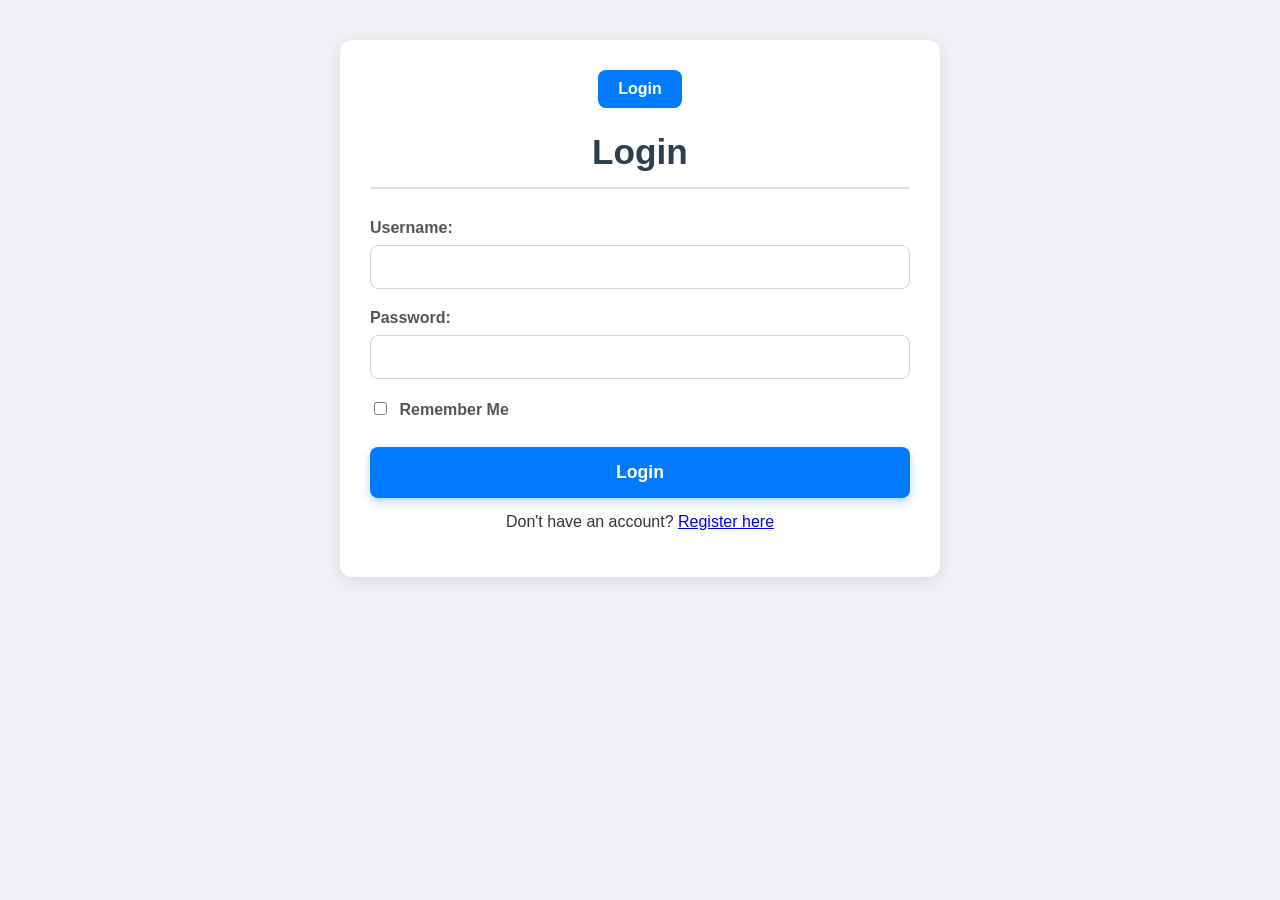
==== index.html @ ae739132 "," ====
<!DOCTYPE html>
<html lang="en">
<head>
    <meta charset="UTF-8">
    <meta name="viewport" content="width=device-width, initial-scale=1.0">
    <title>ISP Resource Request App</title>
    <style>
        /* General Body and Container Styling */
        body {
            font-family: 'Inter', sans-serif;
            margin: 0;
            padding: 20px;
            background-color: #f0f2f5;
            display: flex;
            justify-content: center;
            align-items: flex-start;
            min-height: 100vh;
            color: #333;
            box-sizing: border-box; /* Ensures padding is included in total width/height */
        }
        .container {
            background-color: #ffffff;
            padding: 30px;
            border-radius: 12px;
            box-shadow: 0 4px 20px rgba(0, 0, 0, 0.1);
            width: 100%;
            max-width: 600px;
            box-sizing: border-box;
            margin-top: 20px; /* Add some space from the top */
        }

        /* Heading Styling */
        h1 {
            color: #2c3e50;
            text-align: center;
            margin-bottom: 30px;
            font-size: 2.2em;
            font-weight: 700;
            border-bottom: 2px solid #e0e0e0;
            padding-bottom: 15px;
        }

        /* Form Group Styling */
        .form-group {
            margin-bottom: 20px;
        }
        label {
            display: block;
            margin-bottom: 8px;
            font-weight: 600;
            color: #555;
        }
        input[type="text"],
        input[type="email"],
        input[type="password"],
        input[type="number"],
        textarea,
        select {
            width: 100%;
            padding: 12px;
            border: 1px solid #ced4da;
            border-radius: 8px;
            box-sizing: border-box;
            font-size: 1em;
            color: #333;
            transition: border-color 0.3s ease, box-shadow 0.3s ease;
        }
        input[type="text"]:focus,
        input[type="email"]:focus,
        input[type="password"]:focus,
        input[type="number"]:focus,
        textarea:focus,
        select:focus {
            border-color: #007bff;
            box-shadow: 0 0 0 0.2rem rgba(0, 123, 255, 0.25);
            outline: none;
        }
        textarea {
            resize: vertical;
            min-height: 100px;
        }

        /* Button Styling */
        button {
            display: block;
            width: 100%;
            padding: 15px;
            background-color: #007bff;
            color: white;
            border: none;
            border-radius: 8px;
            font-size: 1.1em;
            font-weight: 600;
            cursor: pointer;
            transition: background-color 0.3s ease, transform 0.2s ease;
            box-shadow: 0 4px 10px rgba(0, 123, 255, 0.3);
        }
        button:hover {
            background-color: #0056b3;
            transform: translateY(-2px);
        }
        button:active {
            transform: translateY(0);
            box-shadow: 0 2px 5px rgba(0, 123, 255, 0.4);
        }

        /* Message Box Styling (for success/error messages) */
        .message-box {
            margin-top: 20px;
            padding: 15px;
            border-radius: 8px;
            text-align: center;
            font-weight: 600;
            display: none; /* Hidden by default */
        }
        .message-box.success {
            background-color: #d4edda;
            color: #155724;
            border: 1px solid #c3e6cb;
        }
        .message-box.error {
            background-color: #f8d7da;
            color: #721c24;
            border: 1px solid #f5c6cb;
        }
        .message-box.info {
            background-color: #d1ecf1;
            color: #0c5460;
            border: 1px solid #bee5eb;
        }

        /* Page specific display */
        .page {
            display: none; /* All pages hidden by default */
        }
        .page.active {
            display: block; /* Only active page is shown */
        }

        /* Navigation Styling */
        nav {
            margin-bottom: 20px;
            text-align: center;
        }
        nav button {
            width: auto;
            display: inline-block;
            margin: 0 10px;
            padding: 10px 20px;
            font-size: 1em;
            background-color: #6c757d; /* Grey for nav buttons */
            box-shadow: none;
        }
        nav button:hover {
            background-color: #5a6268;
            transform: none; /* No translateY for nav buttons on hover */
        }
        nav button.active {
            background-color: #007bff; /* Highlight active nav button */
        }

        /* Responsive adjustments */
        @media (max-width: 768px) {
            body {
                padding: 15px;
                align-items: stretch;
            }
            .container {
                padding: 20px;
                border-radius: 8px;
                box-shadow: 0 2px 10px rgba(0, 0, 0, 0.08);
            }
            h1 {
                font-size: 1.8em;
                margin-bottom: 20px;
            }
            button {
                padding: 12px;
                font-size: 1em;
            }
            nav button {
                margin: 5px;
                padding: 8px 15px;
            }
        }
    </style>
</head>
<body>
    <div class="container">
        <nav>
            <button id="navLoginBtn" class="active">Login</button>
            <button id="navDashboardBtn">Dashboard</button>
            <button id="navRequestsBtn">Requests</button>
        </nav>

        <!-- Login Page -->
        <div id="loginPage" class="page active">
            <h1>Login</h1>
            <form id="loginForm">
                <div class="form-group">
                    <label for="loginUsername">Username:</label>
                    <input type="text" id="loginUsername" required>
                </div>
                <div class="form-group">
                    <label for="loginPassword">Password:</label>
                    <input type="password" id="loginPassword" required>
                </div>
                <div class="form-group">
                    <input type="checkbox" id="rememberMeLogin">
                    <label for="rememberMeLogin" style="display: inline-block; margin-left: 5px;">Remember Me</label>
                </div>
                <button type="submit">Login</button>
                <div class="message-box" id="loginMessageBox"></div>
                <p style="text-align: center; margin-top: 15px;">
                    Don't have an account? <a href="#" id="showRegister">Register here</a>
                </p>
            </form>
        </div>

        <!-- Registration Page (Initially hidden, shown via JS) -->
        <div id="registerPage" class="page">
            <h1>Register</h1>
            <form id="registerForm">
                <div class="form-group">
                    <label for="registerUsername">Username:</label>
                    <input type="text" id="registerUsername" required>
                </div>
                <div class="form-group">
                    <label for="registerPassword">Password:</label>
                    <input type="password" id="registerPassword" required>
                </div>
                <div class="form-group">
                    <input type="checkbox" id="rememberMeRegister">
                    <label for="rememberMeRegister" style="display: inline-block; margin-left: 5px;">Remember Me</label>
                </div>
                <button type="submit">Register</button>
                <div class="message-box" id="registerMessageBox"></div>
                <p style="text-align: center; margin-top: 15px;">
                    Already have an account? <a href="#" id="showLogin">Login here</a>
                </p>
            </form>
        </div>

        <!-- Dashboard Page -->
        <div id="dashboardPage" class="page">
            <h1>Dashboard</h1>
            <p>Welcome, <span id="currentUsername"></span>! Your role: <span id="currentUserRole"></span></p>
            <form id="resourceRequestForm">
                <div class="form-group">
                    <label for="itemDescription">Item Description:</label>
                    <input type="text" id="itemDescription" placeholder="e.g., Cisco Catalyst 9k Switch" required>
                </div>
                <div class="form-group">
                    <label for="price">Price (KES):</label>
                    <input type="number" id="price" min="0" step="any" required>
                    <p id="priceError" style="color: red; font-size: 0.9em; margin-top: 5px; display: none;">Price exceeds available budget!</p>
                </div>
                <div class="form-group">
                    <label for="requestDate">Date:</label>
                    <input type="date" id="requestDate" required>
                </div>
                <button type="submit">Submit Request</button>
                <div class="message-box" id="dashboardMessageBox"></div>
            </form>
            <p style="margin-top: 20px;">Total Available Budget: KES <span id="availableBudget">100,000</span></p>
            <p>Balance After Approval: KES <span id="balanceAfterApproval">100,000</span></p>
        </div>

        <!-- Requests Page -->
        <div id="requestsPage" class="page">
            <h1>Requests</h1>
            <div id="requestsList">
                <p style="text-align: center;">No requests submitted yet.</p>
                <!-- Requests will be dynamically loaded here -->
            </div>
        </div>
    </div>

    <script>
        document.addEventListener('DOMContentLoaded', () => {
            console.log('JavaScript loaded and DOM content parsed.');

            // --- User/Auth Simulation Variables (Moved to top of DOMContentLoaded) ---
            let users = JSON.parse(localStorage.getItem('users')) || [];
            let currentUser = JSON.parse(localStorage.getItem('currentUser')) || null;
            const ADMIN_USERNAME = 'admin'; // Hardcoded admin username for initial setup
            const INITIAL_BUDGET = 100000;
            let currentBudget = parseFloat(localStorage.getItem('currentBudget')) || INITIAL_BUDGET;

            // --- Page Navigation Logic ---
            const pages = document.querySelectorAll('.page');
            const navButtons = document.querySelectorAll('nav button');

            function showPage(pageId) {
                pages.forEach(page => page.classList.remove('active'));
                navButtons.forEach(button => button.classList.remove('active'));

                document.getElementById(pageId).classList.add('active');
                if (pageId === 'loginPage' || pageId === 'registerPage') {
                    document.getElementById('navLoginBtn').classList.add('active');
                } else if (pageId === 'dashboardPage') {
                    document.getElementById('navDashboardBtn').classList.add('active');
                } else if (pageId === 'requestsPage') {
                    document.getElementById('navRequestsBtn').classList.add('active');
                }
                updateNavigationVisibility(); // Call this to hide nav when logged out
            }

            function showMessageBox(messageBoxId, message, type) {
                const msgBox = document.getElementById(messageBoxId);
                msgBox.textContent = message;
                msgBox.className = `message-box ${type}`; // Reset classes then add new type
                msgBox.style.display = 'block';
                setTimeout(() => {
                    msgBox.style.display = 'none';
                    msgBox.textContent = '';
                }, 5000); // Hide after 5 seconds
            }

            // Initial page load logic after variables are defined
            updateNavigationVisibility();
            if (currentUser) {
                showPage('dashboardPage');
            } else {
                showPage('loginPage');
            }


            // Navigation button event listeners
            document.getElementById('navLoginBtn').addEventListener('click', () => {
                showPage('loginPage');
                // If user clicks login when logged in, log them out
                if (currentUser) {
                    logoutUser();
                }
            });
            document.getElementById('navDashboardBtn').addEventListener('click', () => {
                if (currentUser) {
                    showPage('dashboardPage');
                } else {
                    showMessageBox('loginMessageBox', 'Please log in to access the dashboard.', 'info');
                    showPage('loginPage');
                }
            });
            document.getElementById('navRequestsBtn').addEventListener('click', () => {
                if (currentUser) {
                    showPage('requestsPage');
                } else {
                    showMessageBox('loginMessageBox', 'Please log in to view requests.', 'info');
                    showPage('loginPage');
                }
            });

            // Toggle between login and register forms
            document.getElementById('showRegister').addEventListener('click', (e) => {
                e.preventDefault();
                showPage('registerPage');
            });
            document.getElementById('showLogin').addEventListener('click', (e) => {
                e.preventDefault();
                showPage('loginPage');
            });

            // --- Utility Functions ---
            function saveUsers() {
                localStorage.setItem('users', JSON.stringify(users));
            }

            function saveCurrentUser() {
                localStorage.setItem('currentUser', JSON.stringify(currentUser));
                updateNavigationVisibility();
            }

            function updateBudget(amount) {
                currentBudget = amount;
                localStorage.setItem('currentBudget', currentBudget.toString());
                document.getElementById('availableBudget').textContent = currentBudget.toLocaleString();
                document.getElementById('balanceAfterApproval').textContent = currentBudget.toLocaleString(); // Initially same as available
            }

            function logoutUser() {
                currentUser = null;
                localStorage.removeItem('currentUser'); // Ensure localStorage is cleared on logout
                sessionStorage.removeItem('currentUser'); // Clear session storage as well
                saveCurrentUser(); // Will set currentUser to null and update UI
                showPage('loginPage');
                showMessageBox('loginMessageBox', 'You have been logged out.', 'info');
            }

            // Function to update visibility of navigation buttons based on login status
            function updateNavigationVisibility() {
                const loggedIn = currentUser !== null;
                document.getElementById('navDashboardBtn').style.display = loggedIn ? 'inline-block' : 'none';
                document.getElementById('navRequestsBtn').style.display = loggedIn ? 'inline-block' : 'none';
                document.getElementById('navLoginBtn').textContent = loggedIn ? 'Logout' : 'Login';
                if (loggedIn) {
                    document.getElementById('currentUsername').textContent = currentUser.username;
                    document.getElementById('currentUserRole').textContent = currentUser.role;
                }
            }

            // Initialize budget on first load if not set
            if (!localStorage.getItem('currentBudget')) {
                updateBudget(INITIAL_BUDGET);
            } else {
                 document.getElementById('availableBudget').textContent = currentBudget.toLocaleString();
                 document.getElementById('balanceAfterApproval').textContent = currentBudget.toLocaleString();
            }

            // --- Registration Logic ---
            const registerForm = document.getElementById('registerForm');
            registerForm.addEventListener('submit', (e) => {
                e.preventDefault();
                const username = document.getElementById('registerUsername').value.trim();
                const password = document.getElementById('registerPassword').value;
                const rememberMe = document.getElementById('rememberMeRegister').checked;
                const registerMessageBox = document.getElementById('registerMessageBox');

                if (username.length < 3 || password.length < 6) {
                    showMessageBox('registerMessageBox', 'Username must be at least 3 characters and password at least 6 characters.', 'error');
                    return;
                }

                if (users.some(user => user.username === username)) {
                    showMessageBox('registerMessageBox', 'Username already exists.', 'error');
                    return;
                }

                let role = 'employee';
                // First registered user is the admin (simulation for developer role)
                if (users.length === 0 && username.toLowerCase() === ADMIN_USERNAME) {
                    role = 'admin';
                }

                const newUser = { username, password, role };
                users.push(newUser);
                saveUsers();
                showMessageBox('registerMessageBox', `Registration successful! You are now a ${role}.`, 'success');

                if (rememberMe || role === 'admin') { // Admins are always "remembered" for this simulation
                    currentUser = newUser;
                    saveCurrentUser();
                    showPage('dashboardPage');
                } else {
                    showPage('loginPage');
                }
                registerForm.reset();
            });

            // --- Login Logic ---
            const loginForm = document.getElementById('loginForm');
            loginForm.addEventListener('submit', (e) => {
                e.preventDefault();
                const username = document.getElementById('loginUsername').value.trim();
                const password = document.getElementById('loginPassword').value;
                const rememberMe = document.getElementById('rememberMeLogin').checked;
                const loginMessageBox = document.getElementById('loginMessageBox');

                const foundUser = users.find(user => user.username === username && user.password === password);

                if (foundUser) {
                    currentUser = foundUser;
                    if (rememberMe) {
                        saveCurrentUser(); // Persist login
                    } else {
                        sessionStorage.setItem('currentUser', JSON.stringify(foundUser)); // Session-only login
                        localStorage.removeItem('currentUser'); // Clear any "remembered" login
                    }
                    showMessageBox('loginMessageBox', `Welcome, ${currentUser.username}! You are logged in as ${currentUser.role}.`, 'success');
                    showPage('dashboardPage');
                } else {
                    showMessageBox('loginMessageBox', 'Invalid username or password.', 'error');
                }
            });

            // --- Dashboard Logic (Resource Request) ---
            const resourceRequestForm = document.getElementById('resourceRequestForm');
            const priceInput = document.getElementById('price');
            const priceError = document.getElementById('priceError');

            priceInput.addEventListener('input', () => {
                if (parseFloat(priceInput.value) > currentBudget) {
                    priceError.style.display = 'block';
                } else {
                    priceError.style.display = 'none';
                }
            });

            resourceRequestForm.addEventListener('submit', (e) => {
                e.preventDefault();
                if (!currentUser || currentUser.role !== 'employee') {
                    showMessageBox('dashboardMessageBox', 'Only employees can submit requests.', 'error');
                    return;
                }

                const itemDescription = document.getElementById('itemDescription').value.trim();
                const price = parseFloat(priceInput.value);
                const requestDate = document.getElementById('requestDate').value;

                if (!itemDescription || isNaN(price) || price <= 0 || !requestDate) {
                    showMessageBox('dashboardMessageBox', 'Please fill all request fields correctly.', 'error');
                    return;
                }

                if (price > currentBudget) {
                    showMessageBox('dashboardMessageBox', 'Cannot submit: Price exceeds available budget.', 'error');
                    return;
                }

                let requests = JSON.parse(localStorage.getItem('requests')) || [];
                const newRequest = {
                    id: Date.now(), // Simple unique ID
                    employeeName: currentUser.username,
                    itemDescription,
                    price,
                    requestDate,
                    status: 'pending', // Initial status
                    approvals: [],    // Array to store approver names and dates
                    disapprovals: []  // Array to store disapprovals
                };
                requests.push(newRequest);
                localStorage.setItem('requests', JSON.stringify(requests));
                showMessageBox('dashboardMessageBox', 'Resource request submitted successfully!', 'success');
                resourceRequestForm.reset();
                priceError.style.display = 'none'; // Hide error after successful submission
                // No budget deduction on submission, only on approval (simulated)
            });

            // --- Requests Page Logic ---
            const requestsListDiv = document.getElementById('requestsList');

            function renderRequests() {
                let requests = JSON.parse(localStorage.getItem('requests')) || [];
                requestsListDiv.innerHTML = ''; // Clear existing list

                if (requests.length === 0) {
                    requestsListDiv.innerHTML = '<p style="text-align: center;">No requests submitted yet.</p>';
                    return;
                }

                requests.forEach(request => {
                    const requestDiv = document.createElement('div');
                    requestDiv.classList.add('request-item');
                    // Add some basic styling for request items
                    requestDiv.style.border = '1px solid #ddd';
                    requestDiv.style.padding = '15px';
                    requestDiv.style.marginBottom = '15px';
                    requestDiv.style.borderRadius = '8px';
                    requestDiv.style.backgroundColor = '#fdfdfd';
                    requestDiv.style.boxShadow = '0 2px 5px rgba(0,0,0,0.05)';

                    let statusColor = '#6c757d'; // Default grey for pending
                    if (request.status === 'approved') {
                        statusColor = '#28a745'; // Green
                    } else if (request.status === 'disapproved') {
                        statusColor = '#dc3545'; // Red
                    }

                    let approvalDetailsHtml = '';
                    if (request.approvals && request.approvals.length > 0) {
                        approvalDetailsHtml += `<p style="font-weight: 600; margin-top: 10px;">Approvals:</p>`;
                        request.approvals.forEach(approval => {
                            approvalDetailsHtml += `<p style="margin-left: 15px; font-size: 0.9em;">- ${approval.name} on ${approval.date}</p>`;
                        });
                    }
                    if (request.disapprovals && request.disapprovals.length > 0) {
                        approvalDetailsHtml += `<p style="font-weight: 600; margin-top: 10px;">Disapprovals:</p>`;
                        request.disapprovals.forEach(disapproval => {
                            disapprovalDetailsHtml += `<p style="margin-left: 15px; font-size: 0.9em;">- ${disapproval.name} on ${disapproval.date}</p>`;
                        });
                    }


                    requestDiv.innerHTML = `
                        <h3 style="margin-top: 0; color: #007bff;">${request.itemDescription}</h3>
                        <p><strong>Requested By:</strong> ${request.employeeName}</p>
                        <p><strong>Price:</strong> KES ${request.price.toLocaleString()}</p>
                        <p><strong>Date Requested:</strong> ${request.requestDate}</p>
                        <p><strong>Status:</strong> <span style="color: ${statusColor}; font-weight: 700;">${request.status.toUpperCase()}</span></p>
                        ${approvalDetailsHtml}
                        <div class="employer-actions" style="margin-top: 20px; ${currentUser && (currentUser.role === 'employer' || currentUser.role === 'admin') ? 'display: block;' : 'display: none;'}">
                            <h4 style="margin-top: 0; color: #555;">Employer Actions:</h4>
                            <div style="display: flex; gap: 10px; align-items: center; margin-bottom: 10px;">
                                <input type="radio" id="approve-${request.id}" name="action-${request.id}" value="approve" ${request.approvals.some(a => a.name === currentUser?.username) ? 'checked' : ''} ${request.disapprovals.some(d => d.name === currentUser?.username) ? 'disabled' : ''}>
                                <label for="approve-${request.id}">Approve</label>

                                <input type="radio" id="disapprove-${request.id}" name="action-${request.id}" value="disapprove" ${request.disapprovals.some(d => d.name === currentUser?.username) ? 'checked' : ''} ${request.approvals.some(a => a.name === currentUser?.username) ? 'disabled' : ''}>
                                <label for="disapprove-${request.id}">Disapprove</label>

                                <input type="date" id="actionDate-${request.id}" style="width: auto; flex-grow: 1;">
                            </div>
                            <button class="action-btn" data-id="${request.id}" style="padding: 10px; font-size: 0.9em; width: auto;">Record Decision</button>
                        </div>
                    `;
                    requestsListDiv.appendChild(requestDiv);

                    // Add event listener for action buttons
                    if (currentUser && (currentUser.role === 'employer' || currentUser.role === 'admin')) {
                        const actionBtn = requestDiv.querySelector(`.action-btn[data-id="${request.id}"]`);
                        actionBtn.addEventListener('click', () => handleRequestAction(request.id));

                        // Set default date to today for employer actions
                        const actionDateInput = requestDiv.querySelector(`#actionDate-${request.id}`);
                        const today = new Date().toISOString().split('T')[0];
                        actionDateInput.value = today;
                    }
                });
            }

            function handleRequestAction(requestId) {
                let requests = JSON.parse(localStorage.getItem('requests')) || [];
                let requestToUpdate = requests.find(req => req.id === requestId);

                if (!requestToUpdate) return;

                const approveRadio = document.getElementById(`approve-${requestId}`);
                const disapproveRadio = document.getElementById(`disapprove-${requestId}`);
                const actionDate = document.getElementById(`actionDate-${requestId}`).value;

                if (!actionDate) {
                    showMessageBox('dashboardMessageBox', 'Please select an action date.', 'error');
                    return;
                }

                if (!approveRadio.checked && !disapproveRadio.checked) {
                    showMessageBox('dashboardMessageBox', 'Please select either Approve or Disapprove.', 'error');
                    return;
                }

                // Remove previous decision by current user, if any
                requestToUpdate.approvals = requestToUpdate.approvals.filter(a => a.name !== currentUser.username);
                requestToUpdate.disapprovals = requestToUpdate.disapprovals.filter(d => d.name !== currentUser.username);

                const decision = { name: currentUser.username, date: actionDate };

                if (approveRadio.checked) {
                    requestToUpdate.approvals.push(decision);
                } else if (disapproveRadio.checked) {
                    requestToUpdate.disapprovals.push(decision);
                }

                // Update request status based on approvals/disapprovals
                // Simulate 4 board members approval
                const totalApprovers = 4; // This is a simulated number of board members required
                if (requestToUpdate.approvals.length >= totalApprovers) {
                    requestToUpdate.status = 'approved';
                    // Deduct budget if approved
                    let newBudget = currentBudget - requestToUpdate.price;
                    updateBudget(newBudget);
                    showMessageBox('dashboardMessageBox', `Request for "${requestToUpdate.itemDescription}" approved and budget updated!`, 'success');
                } else if (requestToUpdate.disapprovals.length > 0 && requestToUpdate.disapprovals.length === totalApprovers - 1) { // If 3 disapprove (meaning 1 less than totalApprovers)
                    requestToUpdate.status = 'disapproved';
                    showMessageBox('dashboardMessageBox', `Request for "${requestToUpdate.itemDescription}" disapproved.`, 'error');
                } else {
                    requestToUpdate.status = 'pending...'; // Still pending if not fully approved/disapproved
                }

                localStorage.setItem('requests', JSON.stringify(requests));
                renderRequests(); // Re-render to show updated status and approvals
            }


            // Listen for page changes to re-render requests if on the requests page
            document.querySelectorAll('nav button').forEach(button => {
                button.addEventListener('click', () => {
                    if (button.id === 'navRequestsBtn' && currentUser) {
                        renderRequests();
                    }
                });
            });

            // Initial render if user is already logged in and on requests page
            if (currentUser && document.getElementById('requestsPage').classList.contains('active')) {
                renderRequests();
            }
        });
    </script>
</body>
</html>
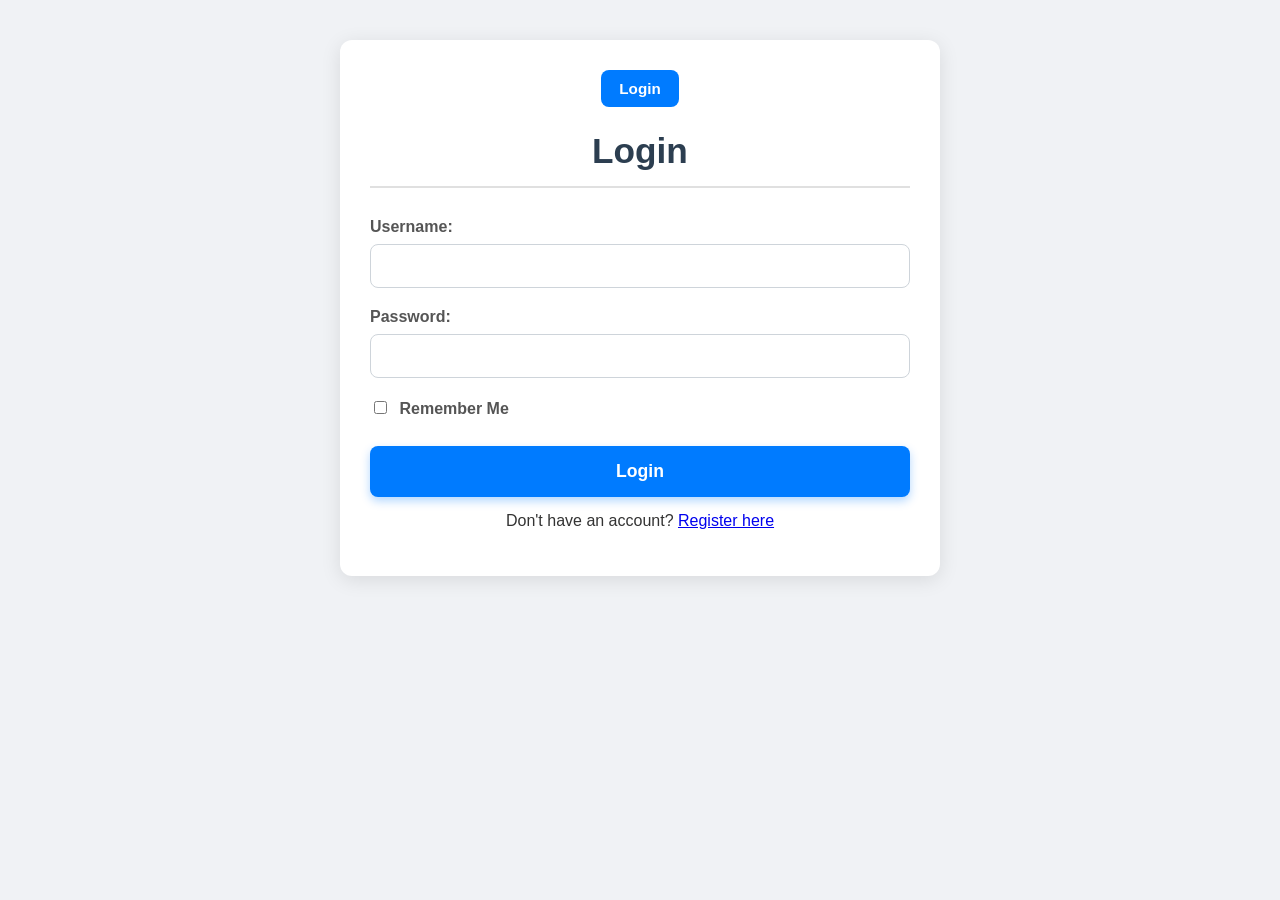
==== commit a56b0ebc: "," ====
--- a/index.html
+++ b/index.html
@@ -145,11 +145,12 @@
         nav button {
             width: auto;
             display: inline-block;
-            margin: 0 10px;
-            padding: 10px 20px;
-            font-size: 1em;
+            margin: 0 5px; /* Slightly reduced margin */
+            padding: 10px 18px; /* Slightly reduced padding */
+            font-size: 0.95em; /* Slightly smaller font */
             background-color: #6c757d; /* Grey for nav buttons */
             box-shadow: none;
+            transition: background-color 0.3s ease, transform 0.2s ease;
         }
         nav button:hover {
             background-color: #5a6268;
@@ -179,9 +180,108 @@
                 font-size: 1em;
             }
             nav button {
-                margin: 5px;
-                padding: 8px 15px;
-            }
+                margin: 5px 3px; /* Even smaller margin */
+                padding: 8px 12px; /* Even smaller padding */
+                font-size: 0.85em; /* Smaller font for nav buttons */
+            }
+        }
+
+        /* User List Specific Styling */
+        .user-item {
+            border: 1px solid #e0e0e0;
+            padding: 15px;
+            margin-bottom: 15px;
+            border-radius: 8px;
+            background-color: #fdfdfd;
+            box-shadow: 0 2px 5px rgba(0,0,0,0.03);
+            display: flex;
+            justify-content: space-between;
+            align-items: center;
+            flex-wrap: wrap; /* Allow wrapping on smaller screens */
+            gap: 10px; /* Space between flex items */
+        }
+        .user-info {
+            flex-grow: 1;
+            /* margin-right: 15px; */ /* Removed as gap handles spacing */
+        }
+        .user-info p {
+            margin: 5px 0;
+        }
+        .user-info .username {
+            font-weight: 700;
+            color: #2c3e50;
+            font-size: 1.1em;
+        }
+        .user-info .role {
+            font-style: italic;
+            color: #666;
+            font-size: 0.95em;
+        }
+        .user-actions {
+            display: flex;
+            gap: 8px; /* Space between buttons */
+            flex-wrap: wrap; /* Allow buttons to wrap */
+            justify-content: flex-end; /* Align buttons to the right */
+        }
+        .user-actions button {
+            width: auto;
+            padding: 8px 15px;
+            font-size: 0.9em;
+            box-shadow: none;
+            /* margin-left: 10px; */ /* Removed as gap handles spacing */
+            flex-shrink: 0; /* Prevent button from shrinking */
+        }
+        .user-actions .promote-btn {
+            background-color: #28a745; /* Green for promote */
+        }
+        .user-actions .promote-btn:hover {
+            background-color: #218838;
+        }
+        .user-actions .delete-btn {
+            background-color: #dc3545; /* Red for delete */
+        }
+        .user-actions .delete-btn:hover {
+            background-color: #c82333;
+        }
+        .user-actions button:disabled {
+            background-color: #cccccc;
+            cursor: not-allowed;
+        }
+
+        /* Request Item Styling */
+        .request-item {
+            border: 1px solid #ddd;
+            padding: 15px;
+            margin-bottom: 15px;
+            border-radius: 8px;
+            background-color: #fdfdfd;
+            box-shadow: 0 2px 5px rgba(0,0,0,0.05);
+            position: relative; /* For delete button positioning */
+        }
+        .request-actions {
+            margin-top: 15px;
+            display: flex;
+            gap: 10px;
+            justify-content: flex-end; /* Align to right */
+        }
+        .request-actions .delete-request-btn {
+            background-color: #dc3545; /* Red */
+            color: white;
+            padding: 8px 12px;
+            font-size: 0.9em;
+            border-radius: 5px;
+            cursor: pointer;
+            width: auto;
+            display: inline-block; /* Override display: block from general button style */
+            box-shadow: none;
+            transition: background-color 0.3s ease;
+        }
+        .request-actions .delete-request-btn:hover {
+            background-color: #c82333;
+        }
+        .request-actions .delete-request-btn:disabled {
+            background-color: #cccccc;
+            cursor: not-allowed;
         }
     </style>
 </head>
@@ -191,6 +291,7 @@
             <button id="navLoginBtn" class="active">Login</button>
             <button id="navDashboardBtn">Dashboard</button>
             <button id="navRequestsBtn">Requests</button>
+            <button id="navUsersBtn" style="display: none;">Users</button> <!-- New button for Admin -->
         </nav>
 
         <!-- Login Page -->
@@ -273,6 +374,17 @@
                 <p style="text-align: center;">No requests submitted yet.</p>
                 <!-- Requests will be dynamically loaded here -->
             </div>
+            <div class="message-box" id="requestsMessageBox"></div>
+        </div>
+
+        <!-- User Management Page (New Page) -->
+        <div id="userManagementPage" class="page">
+            <h1>User Management</h1>
+            <div id="userList">
+                <p style="text-align: center;">No users registered yet.</p>
+                <!-- Users will be dynamically loaded here -->
+            </div>
+            <div class="message-box" id="userMessageBox"></div>
         </div>
     </div>
 
@@ -280,7 +392,7 @@
         document.addEventListener('DOMContentLoaded', () => {
             console.log('JavaScript loaded and DOM content parsed.');
 
-            // --- User/Auth Simulation Variables (Moved to top of DOMContentLoaded) ---
+            // --- User/Auth Simulation Variables ---
             let users = JSON.parse(localStorage.getItem('users')) || [];
             let currentUser = JSON.parse(localStorage.getItem('currentUser')) || null;
             const ADMIN_USERNAME = 'admin'; // Hardcoded admin username for initial setup
@@ -290,6 +402,7 @@
             // --- Page Navigation Logic ---
             const pages = document.querySelectorAll('.page');
             const navButtons = document.querySelectorAll('nav button');
+            const navUsersBtn = document.getElementById('navUsersBtn');
 
             function showPage(pageId) {
                 pages.forEach(page => page.classList.remove('active'));
@@ -302,8 +415,12 @@
                     document.getElementById('navDashboardBtn').classList.add('active');
                 } else if (pageId === 'requestsPage') {
                     document.getElementById('navRequestsBtn').classList.add('active');
-                }
-                updateNavigationVisibility(); // Call this to hide nav when logged out
+                    renderRequests(); // Render requests when this page is shown
+                } else if (pageId === 'userManagementPage') {
+                    document.getElementById('navUsersBtn').classList.add('active');
+                    renderUserList(); // Render users when this page is shown
+                }
+                updateNavigationVisibility(); // Call this to hide/show nav buttons based on login/role
             }
 
             function showMessageBox(messageBoxId, message, type) {
@@ -350,6 +467,15 @@
                     showPage('loginPage');
                 }
             });
+            // New nav button for User Management
+            navUsersBtn.addEventListener('click', () => {
+                if (currentUser && currentUser.role === 'admin') {
+                    showPage('userManagementPage');
+                } else {
+                    showMessageBox('loginMessageBox', 'Only Admins can access User Management.', 'error');
+                    showPage('loginPage'); // Redirect to login if not admin
+                }
+            });
 
             // Toggle between login and register forms
             document.getElementById('showRegister').addEventListener('click', (e) => {
@@ -387,12 +513,16 @@
                 showMessageBox('loginMessageBox', 'You have been logged out.', 'info');
             }
 
-            // Function to update visibility of navigation buttons based on login status
+            // Function to update visibility of navigation buttons based on login status and role
             function updateNavigationVisibility() {
                 const loggedIn = currentUser !== null;
+                const isAdmin = loggedIn && currentUser.role === 'admin';
+
                 document.getElementById('navDashboardBtn').style.display = loggedIn ? 'inline-block' : 'none';
                 document.getElementById('navRequestsBtn').style.display = loggedIn ? 'inline-block' : 'none';
                 document.getElementById('navLoginBtn').textContent = loggedIn ? 'Logout' : 'Login';
+                navUsersBtn.style.display = isAdmin ? 'inline-block' : 'none'; // Only show for admin
+
                 if (loggedIn) {
                     document.getElementById('currentUsername').textContent = currentUser.username;
                     document.getElementById('currentUserRole').textContent = currentUser.role;
@@ -427,7 +557,7 @@
                 }
 
                 let role = 'employee';
-                // First registered user is the admin (simulation for developer role)
+                // First registered user with admin username gets admin role
                 if (users.length === 0 && username.toLowerCase() === ADMIN_USERNAME) {
                     role = 'admin';
                 }
@@ -463,8 +593,9 @@
                     if (rememberMe) {
                         saveCurrentUser(); // Persist login
                     } else {
-                        sessionStorage.setItem('currentUser', JSON.stringify(foundUser)); // Session-only login
-                        localStorage.removeItem('currentUser'); // Clear any "remembered" login
+                        // For non-remembered logins, clear localStorage currentUser and set sessionStorage
+                        localStorage.removeItem('currentUser');
+                        sessionStorage.setItem('currentUser', JSON.stringify(foundUser));
                     }
                     showMessageBox('loginMessageBox', `Welcome, ${currentUser.username}! You are logged in as ${currentUser.role}.`, 'success');
                     showPage('dashboardPage');
@@ -477,6 +608,8 @@
             const resourceRequestForm = document.getElementById('resourceRequestForm');
             const priceInput = document.getElementById('price');
             const priceError = document.getElementById('priceError');
+            const dashboardMessageBox = document.getElementById('dashboardMessageBox');
+
 
             priceInput.addEventListener('input', () => {
                 if (parseFloat(priceInput.value) > currentBudget) {
@@ -488,8 +621,9 @@
 
             resourceRequestForm.addEventListener('submit', (e) => {
                 e.preventDefault();
-                if (!currentUser || currentUser.role !== 'employee') {
-                    showMessageBox('dashboardMessageBox', 'Only employees can submit requests.', 'error');
+                // Both employee and employer can submit requests as per initial requirements
+                if (!currentUser || (currentUser.role !== 'employee' && currentUser.role !== 'employer' && currentUser.role !== 'admin')) {
+                    showMessageBox('dashboardMessageBox', 'You do not have permission to submit requests.', 'error');
                     return;
                 }
 
@@ -514,7 +648,7 @@
                     itemDescription,
                     price,
                     requestDate,
-                    status: 'pending', // Initial status
+                    status: 'pending...', // Initial status, using '...' as per your request
                     approvals: [],    // Array to store approver names and dates
                     disapprovals: []  // Array to store disapprovals
                 };
@@ -528,6 +662,7 @@
 
             // --- Requests Page Logic ---
             const requestsListDiv = document.getElementById('requestsList');
+            const requestsMessageBox = document.getElementById('requestsMessageBox'); // New message box for requests page
 
             function renderRequests() {
                 let requests = JSON.parse(localStorage.getItem('requests')) || [];
@@ -558,17 +693,25 @@
 
                     let approvalDetailsHtml = '';
                     if (request.approvals && request.approvals.length > 0) {
-                        approvalDetailsHtml += `<p style="font-weight: 600; margin-top: 10px;">Approvals:</p>`;
+                        approvalDetailsHtml += `<p style="font-weight: 600; margin-top: 10px; margin-bottom: 5px;">Approvals:</p>`;
                         request.approvals.forEach(approval => {
-                            approvalDetailsHtml += `<p style="margin-left: 15px; font-size: 0.9em;">- ${approval.name} on ${approval.date}</p>`;
+                            approvalDetailsHtml += `<p style="margin-left: 15px; font-size: 0.9em;">&#10003; ${approval.name} on ${approval.date}</p>`;
                         });
                     }
                     if (request.disapprovals && request.disapprovals.length > 0) {
-                        approvalDetailsHtml += `<p style="font-weight: 600; margin-top: 10px;">Disapprovals:</p>`;
+                        approvalDetailsHtml += `<p style="font-weight: 600; margin-top: 10px; margin-bottom: 5px;">Disapprovals:</p>`;
                         request.disapprovals.forEach(disapproval => {
-                            disapprovalDetailsHtml += `<p style="margin-left: 15px; font-size: 0.9em;">- ${disapproval.name} on ${disapproval.date}</p>`;
+                            approvalDetailsHtml += `<p style="margin-left: 15px; font-size: 0.9em;">&#10007; ${disapproval.name} on ${disapproval.date}</p>`;
                         });
                     }
+
+                    // Check if current user has already made a decision on this request
+                    const hasUserApproved = request.approvals.some(a => a.name === currentUser?.username);
+                    const hasUserDisapproved = request.disapprovals.some(d => d.name === currentUser?.username);
+                    const isDecisionMade = hasUserApproved || hasUserDisapproved;
+
+                    // Determine if delete button should be enabled
+                    const canDeleteRequest = (currentUser && (currentUser.username === request.employeeName || currentUser.role === 'admin'));
 
 
                     requestDiv.innerHTML = `
@@ -579,30 +722,50 @@
                         <p><strong>Status:</strong> <span style="color: ${statusColor}; font-weight: 700;">${request.status.toUpperCase()}</span></p>
                         ${approvalDetailsHtml}
                         <div class="employer-actions" style="margin-top: 20px; ${currentUser && (currentUser.role === 'employer' || currentUser.role === 'admin') ? 'display: block;' : 'display: none;'}">
-                            <h4 style="margin-top: 0; color: #555;">Employer Actions:</h4>
-                            <div style="display: flex; gap: 10px; align-items: center; margin-bottom: 10px;">
-                                <input type="radio" id="approve-${request.id}" name="action-${request.id}" value="approve" ${request.approvals.some(a => a.name === currentUser?.username) ? 'checked' : ''} ${request.disapprovals.some(d => d.name === currentUser?.username) ? 'disabled' : ''}>
+                            <h4 style="margin-top: 0; color: #555;">Your Decision:</h4>
+                            <div style="display: flex; flex-wrap: wrap; gap: 10px; align-items: center; margin-bottom: 10px;">
+                                <input type="radio" id="approve-${request.id}" name="action-${request.id}" value="approve" ${hasUserApproved ? 'checked' : ''} ${isDecisionMade && !hasUserApproved ? 'disabled' : ''}>
                                 <label for="approve-${request.id}">Approve</label>
 
-                                <input type="radio" id="disapprove-${request.id}" name="action-${request.id}" value="disapprove" ${request.disapprovals.some(d => d.name === currentUser?.username) ? 'checked' : ''} ${request.approvals.some(a => a.name === currentUser?.username) ? 'disabled' : ''}>
+                                <input type="radio" id="disapprove-${request.id}" name="action-${request.id}" value="disapprove" ${hasUserDisapproved ? 'checked' : ''} ${isDecisionMade && !hasUserDisapproved ? 'disabled' : ''}>
                                 <label for="disapprove-${request.id}">Disapprove</label>
 
-                                <input type="date" id="actionDate-${request.id}" style="width: auto; flex-grow: 1;">
+                                <input type="date" id="actionDate-${request.id}" style="width: auto; flex-grow: 1; max-width: 150px;">
                             </div>
-                            <button class="action-btn" data-id="${request.id}" style="padding: 10px; font-size: 0.9em; width: auto;">Record Decision</button>
+                            <button class="action-btn" data-id="${request.id}" ${isDecisionMade ? 'disabled' : ''} style="padding: 10px; font-size: 0.9em; width: auto; background-color: ${isDecisionMade ? '#cccccc' : '#007bff'}; cursor: ${isDecisionMade ? 'not-allowed' : 'pointer'};">Record Decision</button>
+                        </div>
+                        <div class="request-actions" style="${canDeleteRequest ? 'display: flex;' : 'display: none;'}">
+                            <button class="delete-request-btn" data-id="${request.id}" ${!canDeleteRequest ? 'disabled' : ''}>Delete Request</button>
                         </div>
                     `;
                     requestsListDiv.appendChild(requestDiv);
 
-                    // Add event listener for action buttons
+                    // Add event listener for action buttons (Approve/Disapprove)
                     if (currentUser && (currentUser.role === 'employer' || currentUser.role === 'admin')) {
                         const actionBtn = requestDiv.querySelector(`.action-btn[data-id="${request.id}"]`);
                         actionBtn.addEventListener('click', () => handleRequestAction(request.id));
 
-                        // Set default date to today for employer actions
                         const actionDateInput = requestDiv.querySelector(`#actionDate-${request.id}`);
-                        const today = new Date().toISOString().split('T')[0];
-                        actionDateInput.value = today;
+                        if (!isDecisionMade) {
+                            const today = new Date().toISOString().split('T')[0];
+                            actionDateInput.value = today;
+                        } else {
+                            const decision = request.approvals.find(a => a.name === currentUser?.username) || request.disapprovals.find(d => d.name === currentUser?.username);
+                            if (decision) {
+                                actionDateInput.value = decision.date;
+                            }
+                            actionDateInput.disabled = true;
+                        }
+                        if (isDecisionMade) {
+                            requestDiv.querySelector(`#approve-${request.id}`).disabled = true;
+                            requestDiv.querySelector(`#disapprove-${request.id}`).disabled = true;
+                        }
+                    }
+
+                    // Add event listener for delete request button
+                    if (canDeleteRequest) {
+                        const deleteRequestBtn = requestDiv.querySelector(`.delete-request-btn[data-id="${request.id}"]`);
+                        deleteRequestBtn.addEventListener('click', () => deleteRequest(request.id));
                     }
                 });
             }
@@ -618,12 +781,12 @@
                 const actionDate = document.getElementById(`actionDate-${requestId}`).value;
 
                 if (!actionDate) {
-                    showMessageBox('dashboardMessageBox', 'Please select an action date.', 'error');
+                    showMessageBox('requestsMessageBox', 'Please select an action date.', 'error');
                     return;
                 }
 
                 if (!approveRadio.checked && !disapproveRadio.checked) {
-                    showMessageBox('dashboardMessageBox', 'Please select either Approve or Disapprove.', 'error');
+                    showMessageBox('requestsMessageBox', 'Please select either Approve or Disapprove.', 'error');
                     return;
                 }
 
@@ -640,23 +803,73 @@
                 }
 
                 // Update request status based on approvals/disapprovals
-                // Simulate 4 board members approval
-                const totalApprovers = 4; // This is a simulated number of board members required
-                if (requestToUpdate.approvals.length >= totalApprovers) {
+                const totalBoardMembers = 4; // This is a simulated number of board members required
+                const uniqueApprovers = new Set(requestToUpdate.approvals.map(a => a.name)).size;
+                const uniqueDisapprovers = new Set(requestToUpdate.disapprovals.map(d => d.name)).size;
+
+
+                if (uniqueApprovers >= totalBoardMembers) {
                     requestToUpdate.status = 'approved';
-                    // Deduct budget if approved
-                    let newBudget = currentBudget - requestToUpdate.price;
-                    updateBudget(newBudget);
-                    showMessageBox('dashboardMessageBox', `Request for "${requestToUpdate.itemDescription}" approved and budget updated!`, 'success');
-                } else if (requestToUpdate.disapprovals.length > 0 && requestToUpdate.disapprovals.length === totalApprovers - 1) { // If 3 disapprove (meaning 1 less than totalApprovers)
+                    // Deduct budget if approved and not already deducted for this request
+                    if (requestToUpdate.budgetDeducted !== true) { // Prevent double deduction
+                        let newBudget = currentBudget - requestToUpdate.price;
+                        updateBudget(newBudget);
+                        requestToUpdate.budgetDeducted = true; // Mark budget as deducted
+                        showMessageBox('requestsMessageBox', `Request for "${requestToUpdate.itemDescription}" APPROVED and budget updated!`, 'success');
+                    }
+                } else if (uniqueDisapprovers >= totalBoardMembers) { // If all 4 disapprove
+                     requestToUpdate.status = 'disapproved';
+                     showMessageBox('requestsMessageBox', `Request for "${requestToUpdate.itemDescription}" DISAPPROVED.`, 'error');
+                }
+                else if ((requestToUpdate.approvals.length + requestToUpdate.disapprovals.length) >= totalBoardMembers && uniqueApprovers < totalBoardMembers) {
+                    // If enough people have voted, but not all approve, then it's effectively disapproved by majority if there's no more votes to come
+                    // This is a simplified logic. You might want to refine this based on strict majority.
+                    // For now: if enough votes cast, and not fully approved, then it's disapproved.
                     requestToUpdate.status = 'disapproved';
-                    showMessageBox('dashboardMessageBox', `Request for "${requestToUpdate.itemDescription}" disapproved.`, 'error');
-                } else {
+                    showMessageBox('requestsMessageBox', `Request for "${requestToUpdate.itemDescription}" DISAPPROVED due to insufficient approvals.`, 'error');
+                }
+                else {
                     requestToUpdate.status = 'pending...'; // Still pending if not fully approved/disapproved
                 }
 
                 localStorage.setItem('requests', JSON.stringify(requests));
                 renderRequests(); // Re-render to show updated status and approvals
+            }
+
+            // New function to delete a request
+            function deleteRequest(requestIdToDelete) {
+                if (!currentUser) {
+                    showMessageBox('requestsMessageBox', 'You must be logged in to delete requests.', 'error');
+                    return;
+                }
+
+                let requests = JSON.parse(localStorage.getItem('requests')) || [];
+                const requestToDelete = requests.find(req => req.id === requestIdToDelete);
+
+                if (!requestToDelete) {
+                    showMessageBox('requestsMessageBox', 'Request not found.', 'error');
+                    return;
+                }
+
+                // Check if the current user is the requester OR an admin
+                const isRequester = currentUser.username === requestToDelete.employeeName;
+                const isAdmin = currentUser.role === 'admin';
+
+                if (!isRequester && !isAdmin) {
+                    showMessageBox('requestsMessageBox', 'You do not have permission to delete this request.', 'error');
+                    return;
+                }
+
+                const initialRequestCount = requests.length;
+                requests = requests.filter(req => req.id !== requestIdToDelete);
+
+                if (requests.length < initialRequestCount) {
+                    localStorage.setItem('requests', JSON.stringify(requests));
+                    showMessageBox('requestsMessageBox', `Request "${requestToDelete.itemDescription}" deleted successfully!`, 'success');
+                    renderRequests(); // Re-render the list
+                } else {
+                    showMessageBox('requestsMessageBox', `Failed to delete request "${requestToDelete.itemDescription}".`, 'error');
+                }
             }
 
 
@@ -673,6 +886,120 @@
             if (currentUser && document.getElementById('requestsPage').classList.contains('active')) {
                 renderRequests();
             }
+
+            // --- User Management Page Logic ---
+            const userListDiv = document.getElementById('userList');
+            const userMessageBox = document.getElementById('userMessageBox');
+
+            function renderUserList() {
+                userListDiv.innerHTML = ''; // Clear existing list
+
+                if (users.length === 0) {
+                    userListDiv.innerHTML = '<p style="text-align: center;">No users registered yet.</p>';
+                    return;
+                }
+
+                users.forEach(user => {
+                    const userItemDiv = document.createElement('div');
+                    userItemDiv.classList.add('user-item');
+
+                    userItemDiv.innerHTML = `
+                        <div class="user-info">
+                            <p class="username">${user.username}</p>
+                            <p class="role">Role: ${user.role.charAt(0).toUpperCase() + user.role.slice(1)}</p>
+                        </div>
+                        <div class="user-actions">
+                            <button class="promote-btn" data-username="${user.username}"
+                                ${user.role === 'employer' || user.role === 'admin' ? 'disabled' : ''}
+                                style="background-color: ${user.role === 'employer' || user.role === 'admin' ? '#cccccc' : '#28a745'}; cursor: ${user.role === 'employer' || user.role === 'admin' ? 'not-allowed' : 'pointer'};">
+                                Promote to Employer
+                            </button>
+                            <button class="delete-btn" data-username="${user.username}"
+                                ${user.username === currentUser.username || user.role === 'admin' ? 'disabled' : ''}
+                                style="background-color: ${user.username === currentUser.username || user.role === 'admin' ? '#cccccc' : '#dc3545'}; cursor: ${user.username === currentUser.username || user.role === 'admin' ? 'not-allowed' : 'pointer'};">
+                                Delete User
+                            </button>
+                        </div>
+                    `;
+                    userListDiv.appendChild(userItemDiv);
+
+                    const promoteBtn = userItemDiv.querySelector(`.promote-btn[data-username="${user.username}"]`);
+                    if (promoteBtn && currentUser && currentUser.role === 'admin') {
+                        promoteBtn.addEventListener('click', () => promoteUser(user.username));
+                    }
+                    const deleteBtn = userItemDiv.querySelector(`.delete-btn[data-username="${user.username}"]`);
+                    if (deleteBtn && currentUser && currentUser.role === 'admin') {
+                        deleteBtn.addEventListener('click', () => deleteUser(user.username));
+                    }
+                });
+            }
+
+            function promoteUser(usernameToPromote) {
+                if (currentUser.role !== 'admin') {
+                    showMessageBox('userMessageBox', 'Only Admins can promote users.', 'error');
+                    return;
+                }
+
+                let userToPromoteIndex = users.findIndex(user => user.username === usernameToPromote);
+
+                if (userToPromoteIndex === -1) {
+                    showMessageBox('userMessageBox', 'User not found.', 'error');
+                    return;
+                }
+
+                if (users[userToPromoteIndex].role === 'employee') {
+                    users[userToPromoteIndex].role = 'employer';
+                    saveUsers();
+                    showMessageBox('userMessageBox', `${usernameToPromote} promoted to Employer successfully!`, 'success');
+                    renderUserList();
+
+                    if (currentUser.username === usernameToPromote) {
+                        currentUser.role = 'employer';
+                        saveCurrentUser();
+                    }
+                } else {
+                    showMessageBox('userMessageBox', `${usernameToPromote} is already an Employer or Admin.`, 'info');
+                }
+            }
+
+            function deleteUser(usernameToDelete) {
+                if (currentUser.role !== 'admin') {
+                    showMessageBox('userMessageBox', 'Only Admins can delete users.', 'error');
+                    return;
+                }
+                if (usernameToDelete === currentUser.username) {
+                    showMessageBox('userMessageBox', 'You cannot delete your own admin account.', 'error');
+                    return;
+                }
+                if (users.find(user => user.username === usernameToDelete && user.role === 'admin')) {
+                    showMessageBox('userMessageBox', 'You cannot delete another admin account.', 'error');
+                    return;
+                }
+
+                const initialUserCount = users.length;
+                users = users.filter(user => user.username !== usernameToDelete);
+                
+                if (users.length < initialUserCount) {
+                    saveUsers();
+                    showMessageBox('userMessageBox', `${usernameToDelete} deleted successfully!`, 'success');
+                    renderUserList();
+                } else {
+                    showMessageBox('userMessageBox', `Failed to delete ${usernameToDelete}. User not found.`, 'error');
+                }
+            }
+
+            // --- Initial Checks and UI Setup ---
+            if (localStorage.getItem('currentUser')) {
+                currentUser = JSON.parse(localStorage.getItem('currentUser'));
+                updateNavigationVisibility();
+                showPage('dashboardPage');
+            } else if (sessionStorage.getItem('currentUser')) {
+                currentUser = JSON.parse(sessionStorage.getItem('currentUser'));
+                updateNavigationVisibility();
+                showPage('dashboardPage');
+            } else {
+                showPage('loginPage');
+            }
         });
     </script>
 </body>
